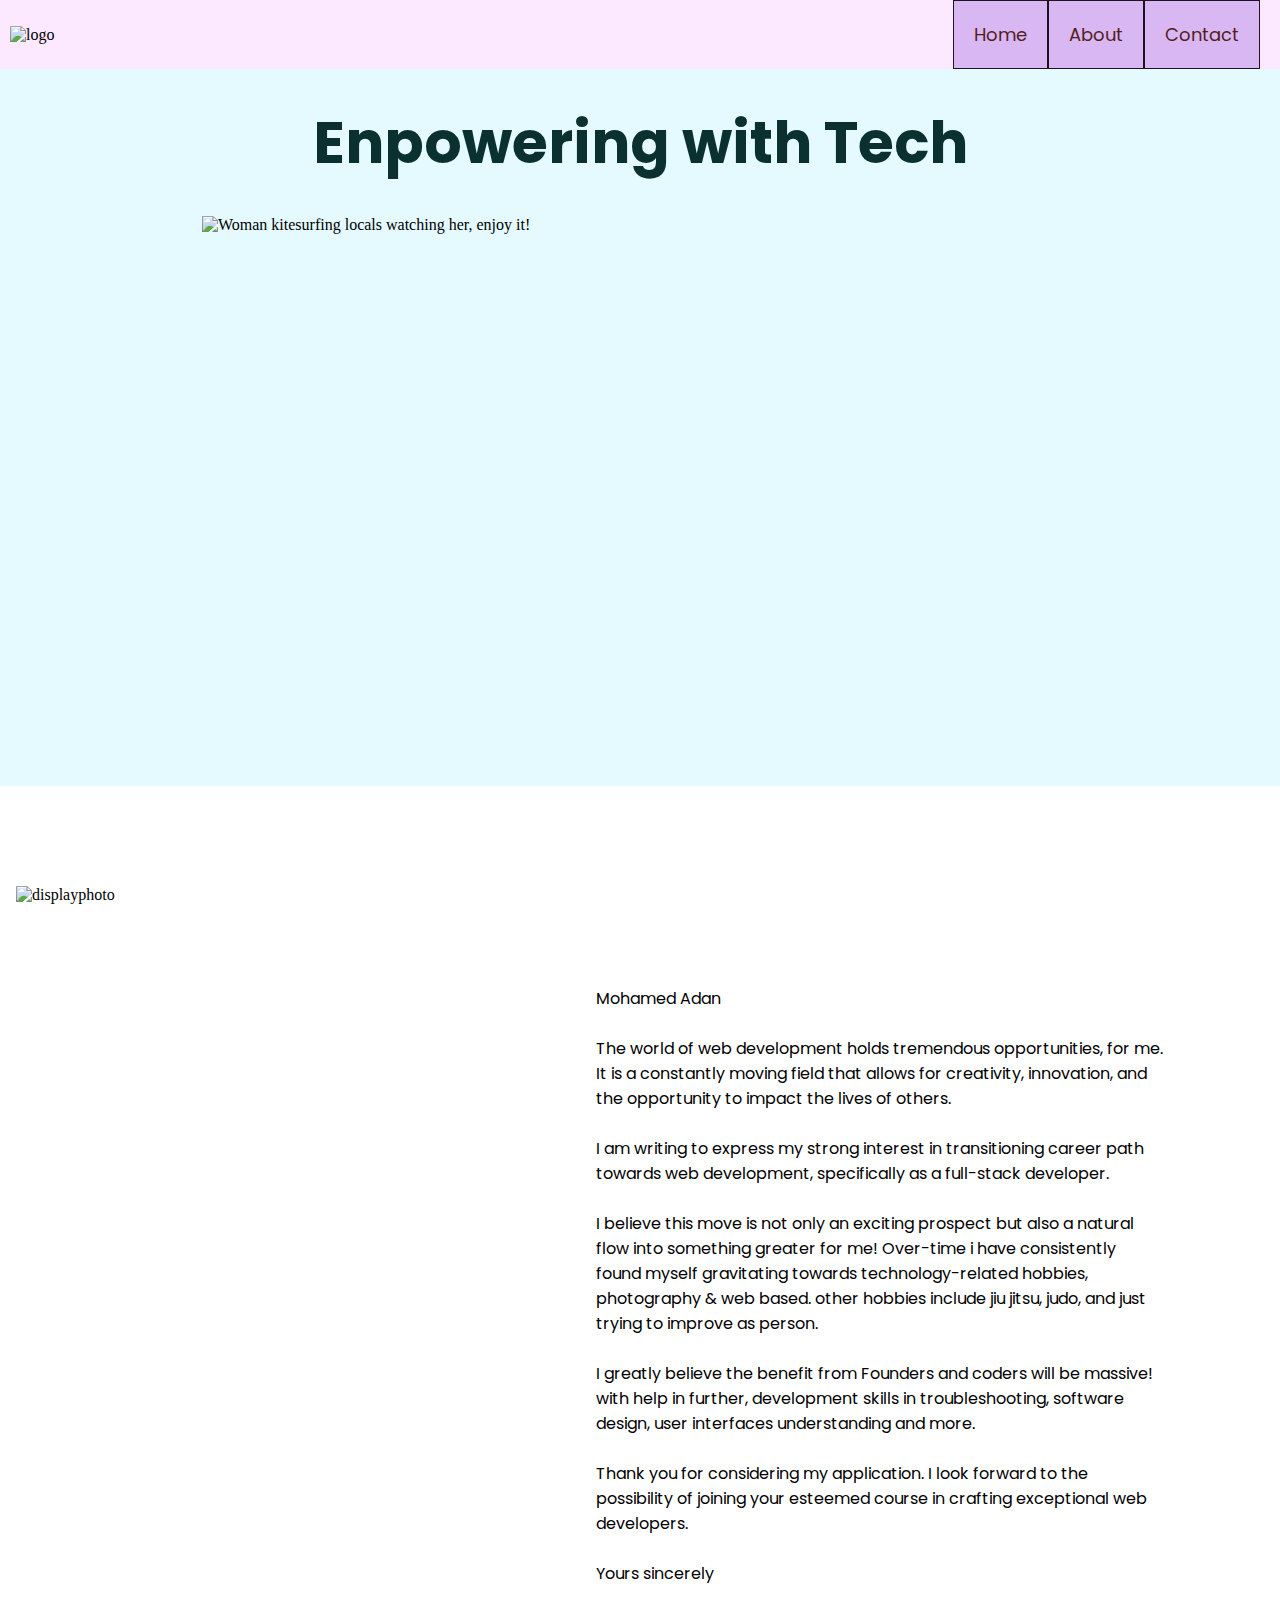
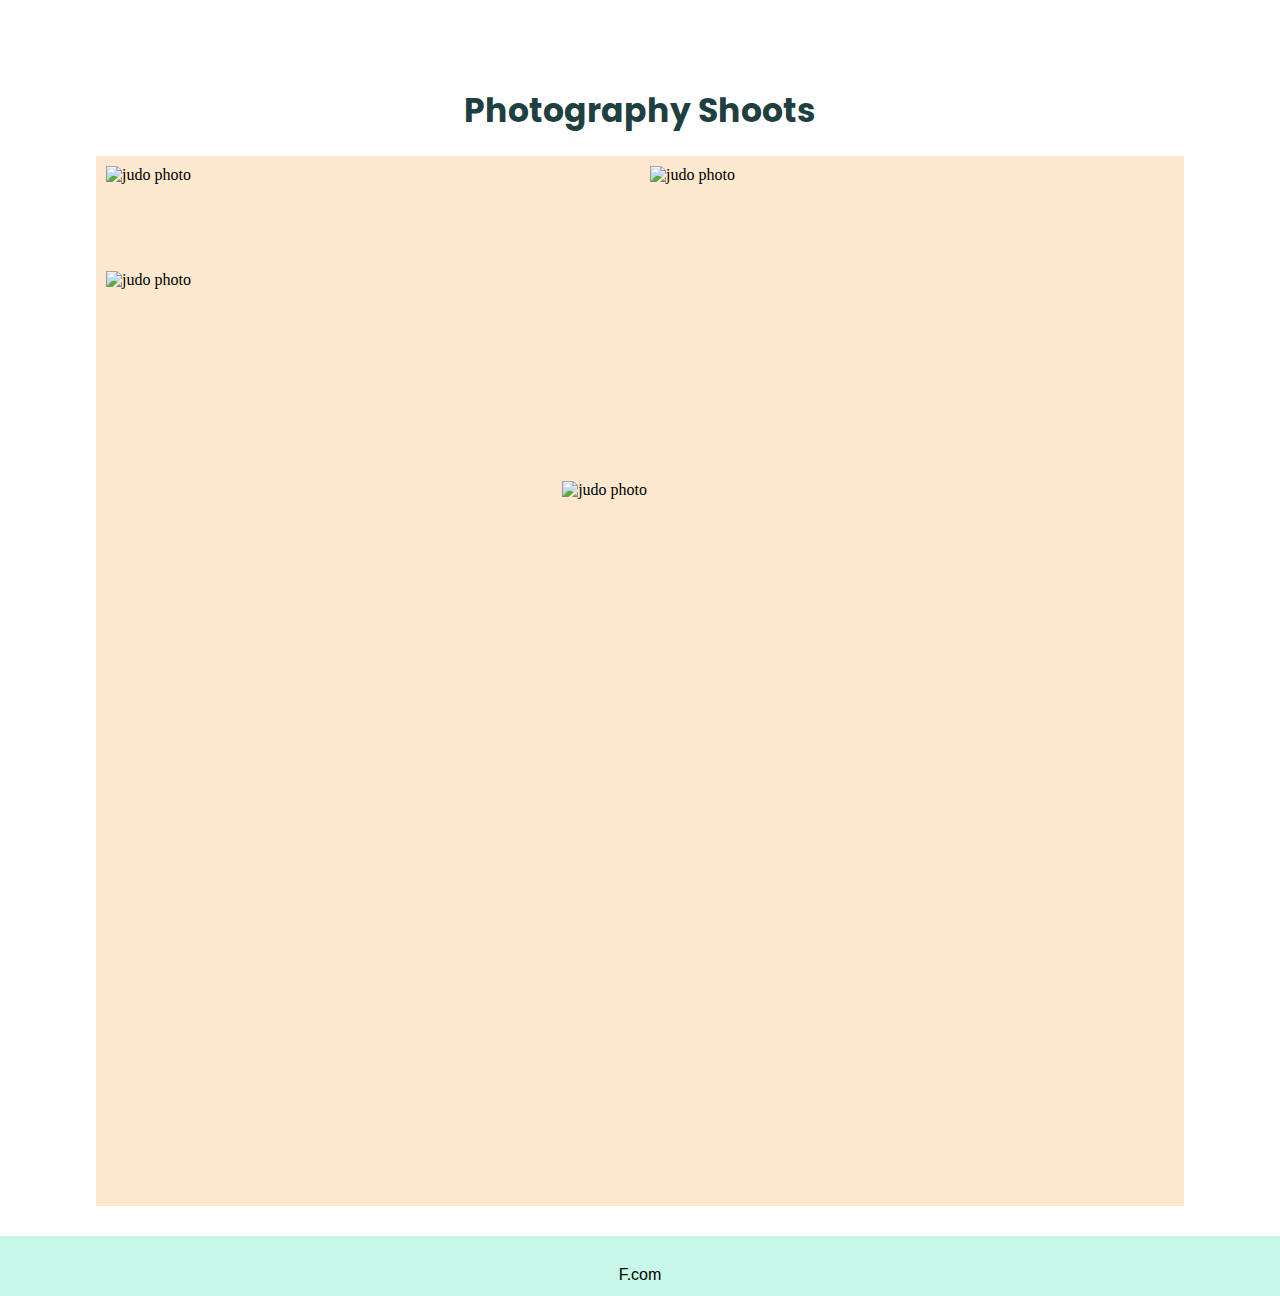
==== F.html @ 7e5731fb "addd" ====
<!DOCTYPE html>
<html lang="en">
<head>
    <meta charset="utf-8"/>
    <meta name="viewport" content="width=device-width, initial-scale=1.0"/>
    <title>F.com</title>
    <link rel="stylesheet" type="text/css" href="F.css">
    <link rel="preconnect" href="https://fonts.googleapis.com">
<!--Font-links-->
    <link rel="preconnect" href="https://fonts.gstatic.com" crossorigin>
    <link href="https://fonts.googleapis.com/css2?family=Poppins:wght@200;300&display=swap" rel="stylesheet">
<body>
<!--Header is Logo & Navbar main-->
    <header class="container">
        <img class="logoimg" src="/site-photos/f.jpg" alt="logo">
        <nav class="nav-container">
            <ul class="tags-holder">
                <li class="tag">Home</li>
                <li class="tag">About</li>
                <li class="tag">Contact</li>
            </ul>
        </nav>   
    </header>
<!-- main img -->
    <section id="mainsection">
        <h1 id="pagetitle" alt="title of page heading">Enpowering with Tech</h1>
        <img class="displayphoto" src="/site-photos/kitesurfing.jpg"
        alt="Woman kitesurfing locals watching her, enjoy it!">
    </section>
    <article class="boximgp">
        <img class="photoart" src="/site-photos/IMG_818.JPG" alt="displayphoto">
        <div class="pimg">
            <p >Mohamed Adan</p>
            <br>
            <p>The world of web development holds tremendous opportunities, for me. It is a constantly moving field that allows for creativity, innovation, and the opportunity to impact the lives of others.</p>
            <br>
            <p>I am writing to express my strong interest in transitioning career path towards web development, specifically as a full-stack developer.</p>
            <br>
            <p>I believe this move is not only an exciting prospect but also a natural flow into something greater for me! Over-time i have consistently found myself gravitating towards technology-related hobbies, photography & web based. other hobbies include jiu jitsu, judo, and just trying to improve as person.</p>
            <br>
            <p>I greatly believe the benefit from Founders and coders will be massive! with help in further, development skills in troubleshooting, software design, user interfaces understanding and more.</p>
            <br>
            <p>Thank you for considering my application. I look forward to the possibility of joining your esteemed course in crafting exceptional web developers.</p>
            <br>
            <p>Yours sincerely</p>
        </div>
    </article>
    <h2 alt="title for judo photos">Photography Shoots</h2>
    <div class="my-first-grid">
        <img class="photojudo1 grid-item-1" src="/site-photos/1G7A6723.jpg" alt="judo photo">
        <img class="photojudo2 grid-item-2" src="site-photos/1G7A6728.jpg" alt="judo photo">
        <img class="photojudo3 grid-item-3" src="site-photos/1G7A6730.jpg" alt="judo photo">
        <img class="photojudo4 grid-item-4" src="site-photos/1G7A6755.jpg" alt="judo photo">
    </div>
<!-- footer -->
    <footer>
        <p class="pfooter">F.com</p>
    </footer> 
</body>
</html>
---- F.css ----
/* reset default */
img {
    max-width: 100%;
}

* {
    box-sizing: border-box;
    margin: 0%;
    padding: 0%;
}

/* Navbar */
.container {
    display: flex;
    flex-direction: row;
    justify-content: space-between;
    align-content: center;
    align-items: center;
    width: 100%;
    background-color: #fce8ff;
}

.logoimg {
    width: 100px;
    max-height: 100px;
    margin: 10px;
}

.nav-container {
    padding-right: 20px;
}

.tags-holder {
    display: flex;
    flex-direction: row;
    text-align: center;
    width: 100%;
}

.tag {
    width: 100%;
    color: rgb(83, 29, 29);
    padding: 20px;
    background-color: #d8b7f3;
    border: 1px solid   #1f1322;
    list-style: none;
    font-size: 18px;
    font-family: poppins, Arial, Helvetica, sans-serif;
}

/* Main-Body */
#mainsection {
    display: flex;
    flex-direction: column;
    justify-content: center;
    align-items: center;
    align-content: center;
    margin-bottom: 100px;
    background-color:#e5faff
}

#pagetitle {
    padding-top: 30px;
    text-align: center;
    font-size: 58px;
    font-family: 'Poppins', sans-serif;
    color: rgb(10, 48, 48);
}

.displayphoto {
    width: 70%;
    height: 600px;
    padding: 30px 10px;
    justify-content: center;
    align-items: center;
    margin: auto;
}

/* p text & photos  */
.boximgp {
    display: flex;
}
.photoart {
    display: inline;
    width: 35%;
    margin: 0 auto;
    padding-bottom: 30px;
}

.pimg {
    display: inline;
    width: 60%;
    margin: 0 auto;
    font-family: poppins;
    font-size: 16px;
    padding: 100px;
}

/* Grid */
h2 {
    text-align: center;
    font-family: poppins, Arial, Helvetica, sans-serif;
    font-size: 33px;
    margin-bottom: 20px;
    color: rgb(31, 64, 64);
}

.my-first-grid {
    display: grid;
    grid-template-rows: repeat(10, 1fr);
    grid-template-columns: (10, 1fr);
    width: 85%;
    margin: 0 auto;
    height: 1050px;
    background-color: rgb(255, 232, 208);
}

.grid-item-1 {
    grid-row: 1 / 4;
    grid-column: 6/ 11;
    padding: 10px;
}

.grid-item-2 {
    grid-row: 4 / 10;
    grid-column: 5/ 11 ;
    padding: 10px;
}

.grid-item-3 {
    grid-row: 1 / 1;
    grid-column: 1 / 6;
    padding: 10px;
}

.grid-item-4 {
    grid-row: 2/ 11;
    grid-column: 1 / 5;
    padding: 10px;
} 

/* Footer */
footer {
    display: flex;
    background-color: rgb(198, 247, 232);
    height: 60px;
    justify-content: center;
    margin-top: 30px;
}

.pfooter {
    padding: 30px;
    font-size: 16px;
    font-family: popping, Arial, Helvetica, sans-serif;
    background-color: rgb(198, 247, 232);
}














/* media queries */
@media screen and (max-width: 850px) {
/* p text & photos  */
.boximgp {
    display: inline;
}
.photoart {
        display: inline;
        width: 100%;
        padding-bottom: 30px;
    }

    .pimg {
        display: inline;
        width: 100%;
        padding: 150px;
        margin: 25px;
    }

    h2 {
        text-align: center;
        font-family: poppins, Arial, Helvetica, sans-serif;
        font-size: 28px;
        margin-bottom: 20px;
    }

    .my-first-grid {
        display: grid;
        grid-template-rows: repeat(10, 1fr);
        grid-template-columns: (10, 1fr);
        width: 85%;
        margin: 0 auto;
        height: 1700px;
        background-color: rgb(255, 232, 208);
    }
    
    .grid-item-1 {
        grid-row: 1 / 3;
        grid-column: 1 / 11;
        padding: 10px;
    }
    
    .grid-item-2 {
        grid-row: 3 / 6;
        grid-column: 1 / 11;
        padding: 10px;
    }
    
    .grid-item-3 {
        grid-row: 6 / 8;
        grid-column: 1 / 11;
        padding: 10px;
    }
    
    .grid-item-4 {
        grid-row: 8/ 11;
        grid-column: 1 / 11;
        padding: 10px;
    } 
}
















@media screen and (max-width: 600px) {
    .container {
        display: flex;
        flex-direction: column;
        width: 100%;
        background-color: rgb(249, 231, 231);
    }
    
    .nav-container {
        flex-wrap: wrap;
        flex-direction: column;
        width: 100%;
        padding-right: 0px;
    }

    .tags-holder {
        display: flex;
        flex-direction: column;
        align-content: center;
    }

    .tag {
        width: 100%;
        color: rgb(59, 59, 59);
        background-color: rgb(180, 152, 208);
        border: 3px solid   rgb(210, 165, 250);
        list-style: none;
    }

    #mainsection {
        align-items: flex-start;
    }

    .displayphoto {
        width: 100%;
    }

    br {
        margin: 10px 0;
    }

    #pagetitle {
        padding: 20px 30px;
        font-family: 'Poppins', sans-serif;
    }
}
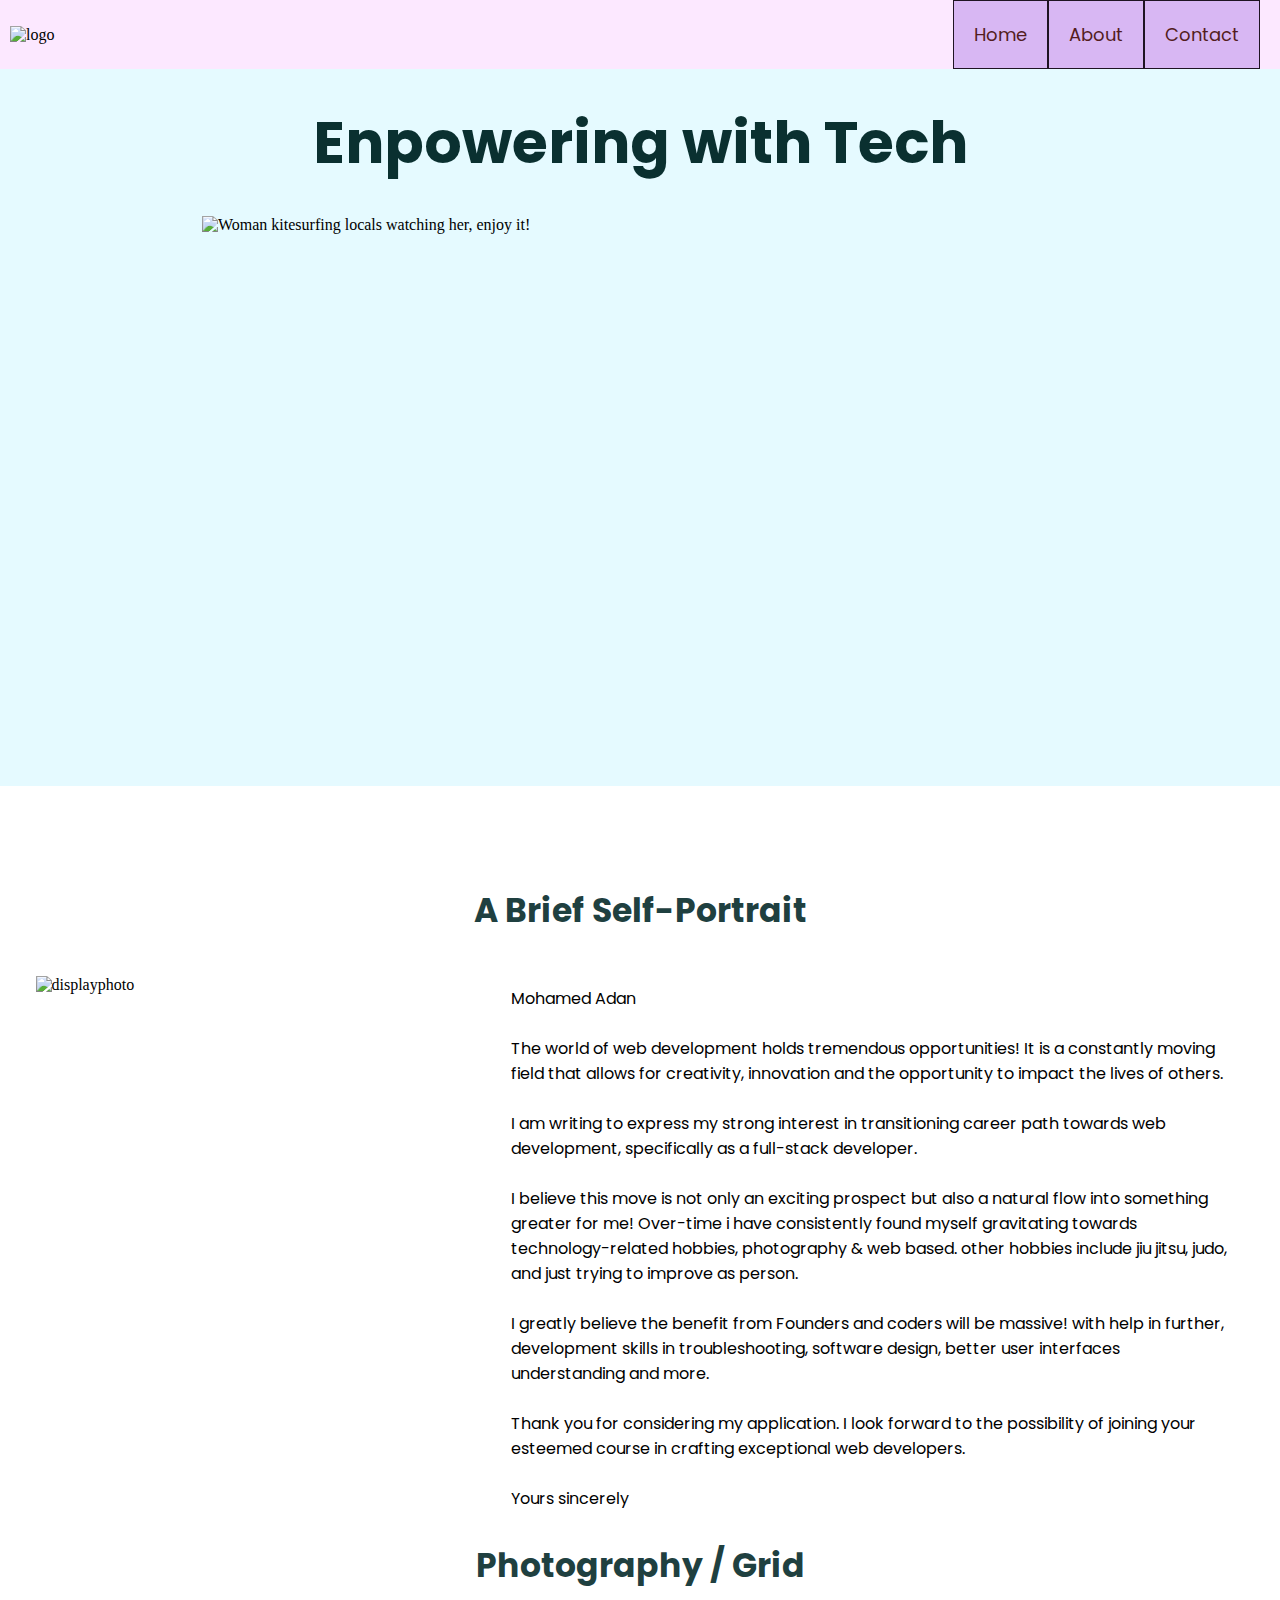
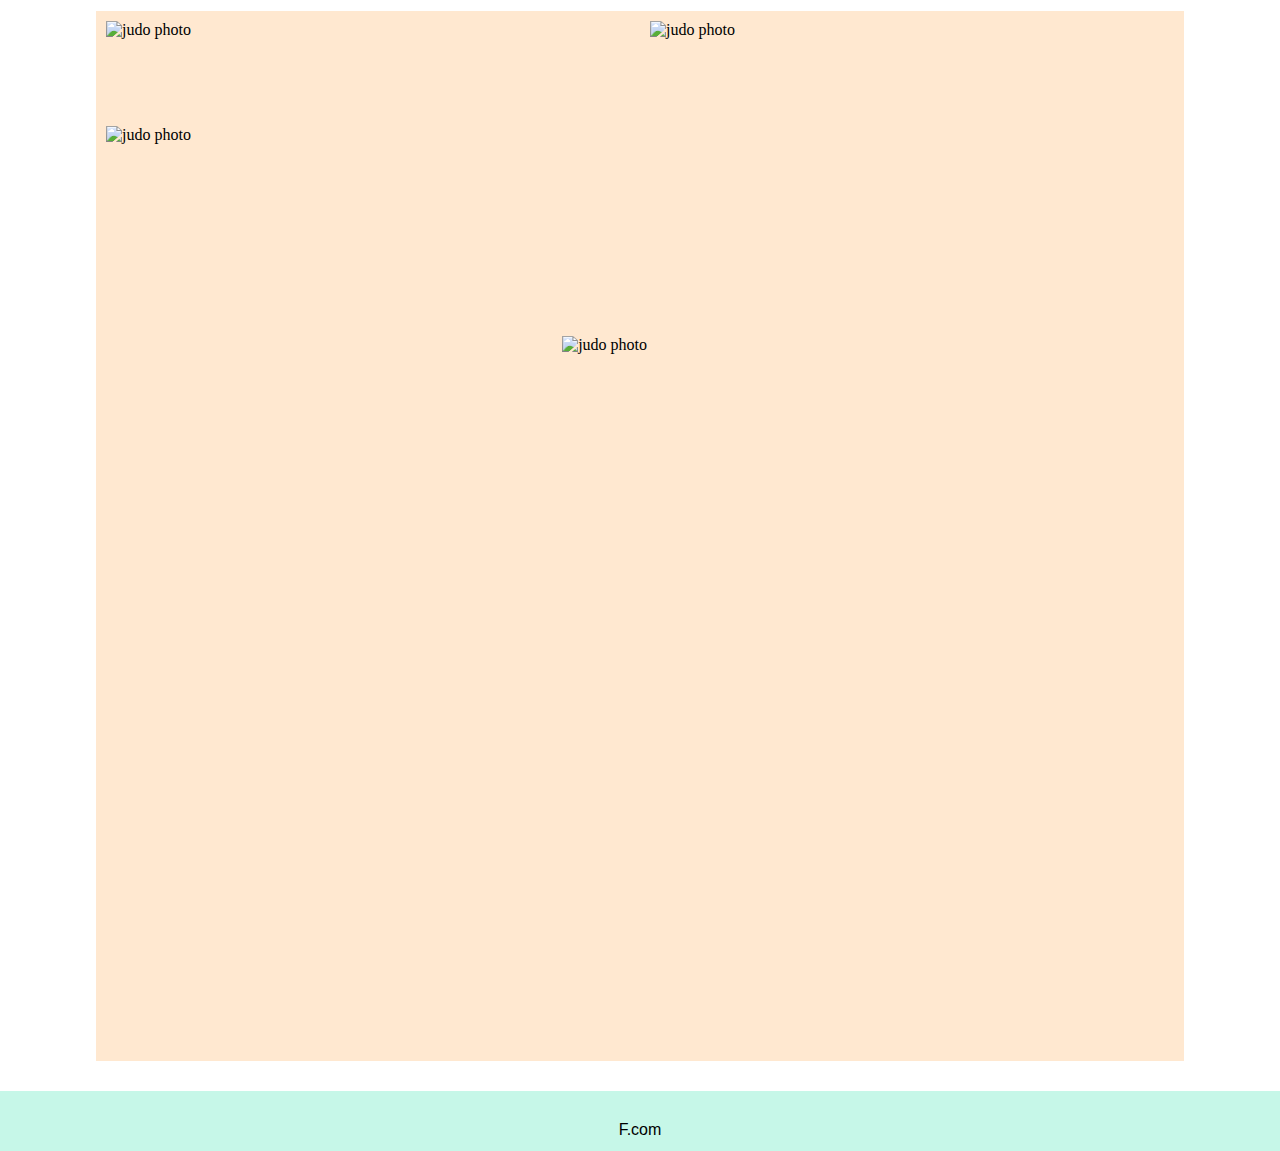
==== commit 42dbaeb1: "adjusted p tags and img to block! for responsive" ====
--- a/F.html
+++ b/F.html
@@ -27,25 +27,26 @@
         <img class="displayphoto" src="/site-photos/kitesurfing.jpg"
         alt="Woman kitesurfing locals watching her, enjoy it!">
     </section>
+    <h2 alt="title for judo photos">A Brief Self-Portrait</h2>
     <article class="boximgp">
         <img class="photoart" src="/site-photos/IMG_818.JPG" alt="displayphoto">
         <div class="pimg">
             <p >Mohamed Adan</p>
             <br>
-            <p>The world of web development holds tremendous opportunities, for me. It is a constantly moving field that allows for creativity, innovation, and the opportunity to impact the lives of others.</p>
+            <p>The world of web development holds tremendous opportunities! It is a constantly moving field that allows for creativity, innovation and the opportunity to impact the lives of others.</p>
             <br>
             <p>I am writing to express my strong interest in transitioning career path towards web development, specifically as a full-stack developer.</p>
             <br>
             <p>I believe this move is not only an exciting prospect but also a natural flow into something greater for me! Over-time i have consistently found myself gravitating towards technology-related hobbies, photography & web based. other hobbies include jiu jitsu, judo, and just trying to improve as person.</p>
             <br>
-            <p>I greatly believe the benefit from Founders and coders will be massive! with help in further, development skills in troubleshooting, software design, user interfaces understanding and more.</p>
+            <p>I greatly believe the benefit from Founders and coders will be massive! with help in further, development skills in troubleshooting, software design, better user interfaces understanding and more.</p>
             <br>
             <p>Thank you for considering my application. I look forward to the possibility of joining your esteemed course in crafting exceptional web developers.</p>
             <br>
             <p>Yours sincerely</p>
         </div>
     </article>
-    <h2 alt="title for judo photos">Photography Shoots</h2>
+    <h2 alt="title for judo photos">Photography / Grid</h2>
     <div class="my-first-grid">
         <img class="photojudo1 grid-item-1" src="/site-photos/1G7A6723.jpg" alt="judo photo">
         <img class="photojudo2 grid-item-2" src="site-photos/1G7A6728.jpg" alt="judo photo">
--- a/F.css
+++ b/F.css
@@ -79,6 +79,7 @@
 /* p text & photos  */
 .boximgp {
     display: flex;
+    padding: 20px;
 }
 .photoart {
     display: inline;
@@ -93,7 +94,7 @@
     margin: 0 auto;
     font-family: poppins;
     font-size: 16px;
-    padding: 100px;
+    padding: 10px;
 }
 
 /* Grid */
@@ -170,21 +171,25 @@
 
 /* media queries */
 @media screen and (max-width: 850px) {
+
 /* p text & photos  */
-.boximgp {
-    display: inline;
-}
+    .boximgp {
+        display: inline;
+        width: 100%;
+        padding: 0px;
+    }
 .photoart {
-        display: inline;
-        width: 100%;
-        padding-bottom: 30px;
+        display: block;
+        width: 80%;
+        padding-bottom: 50px;
+        margin: 0 auto;
     }
 
     .pimg {
-        display: inline;
-        width: 100%;
-        padding: 150px;
-        margin: 25px;
+        display: block;
+        width: 100%;
+        padding: 20px;
+        margin: 0 auto;
     }
 
     h2 {
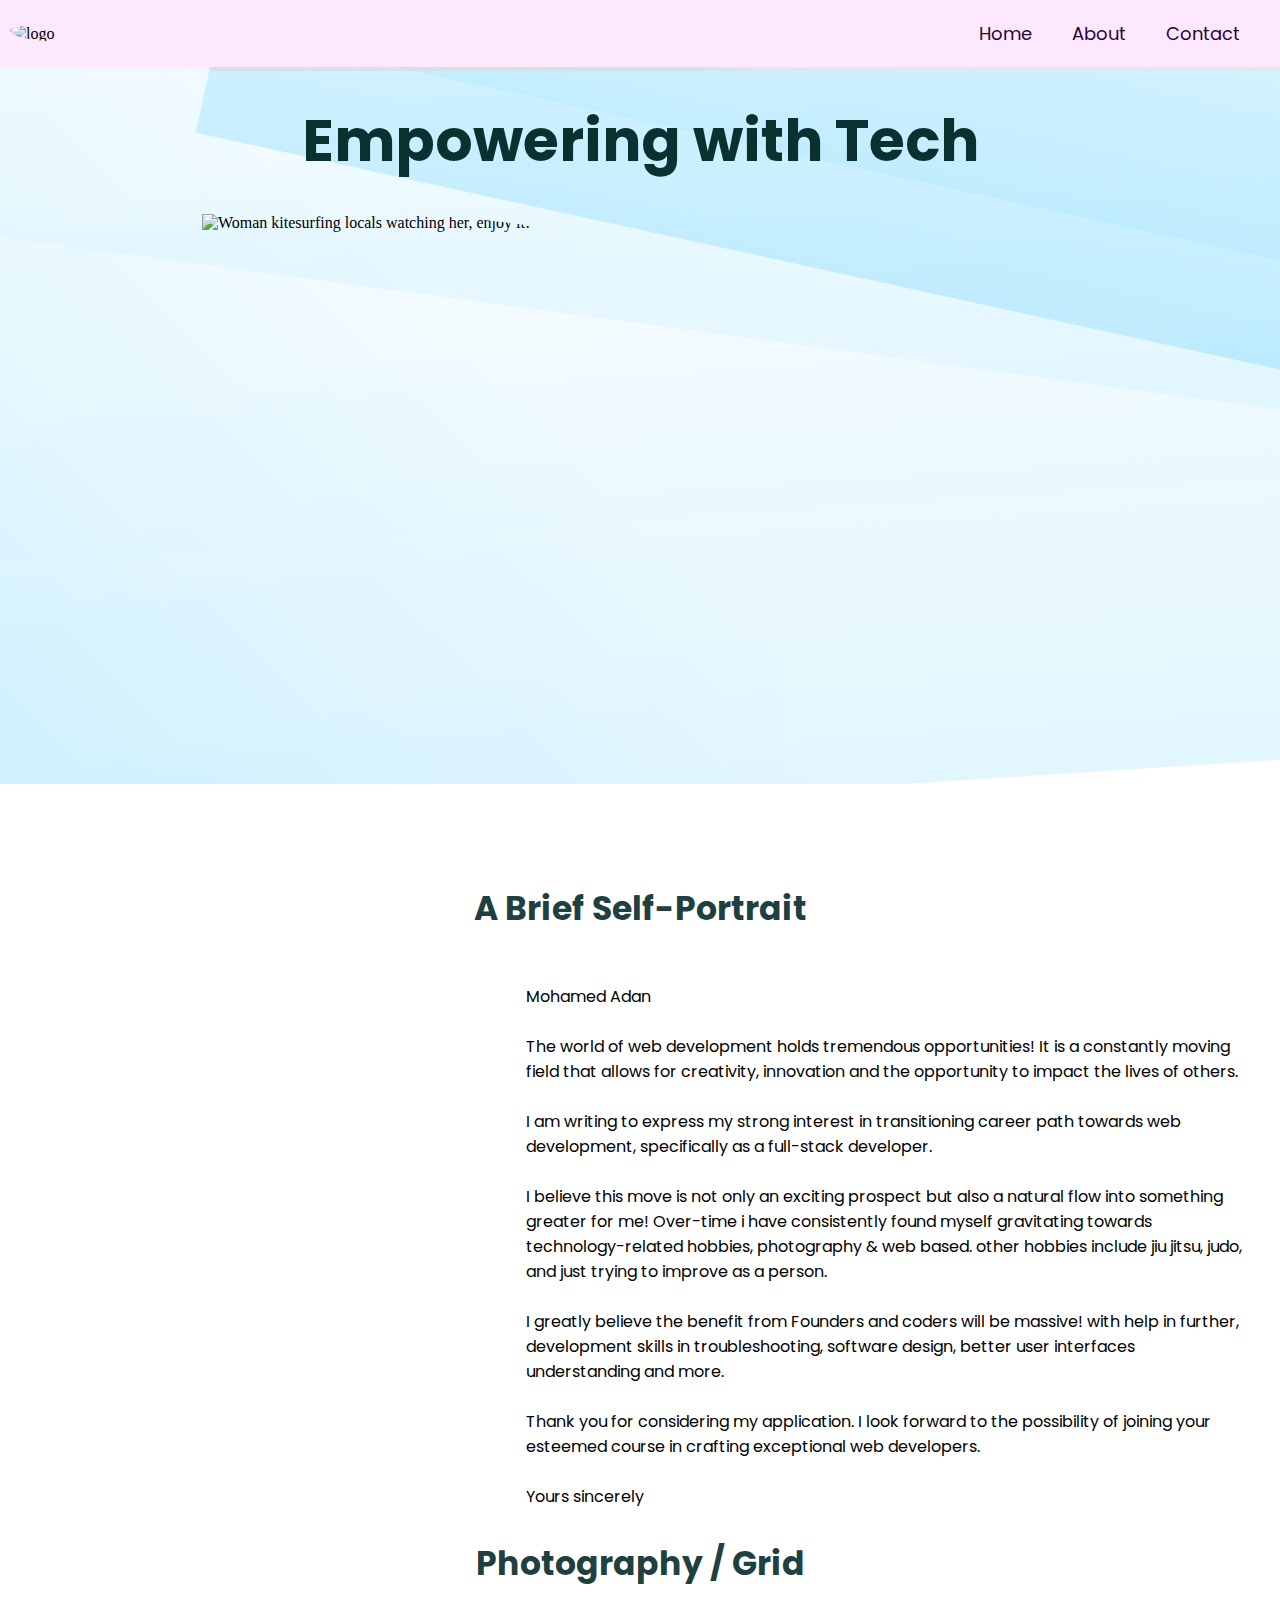
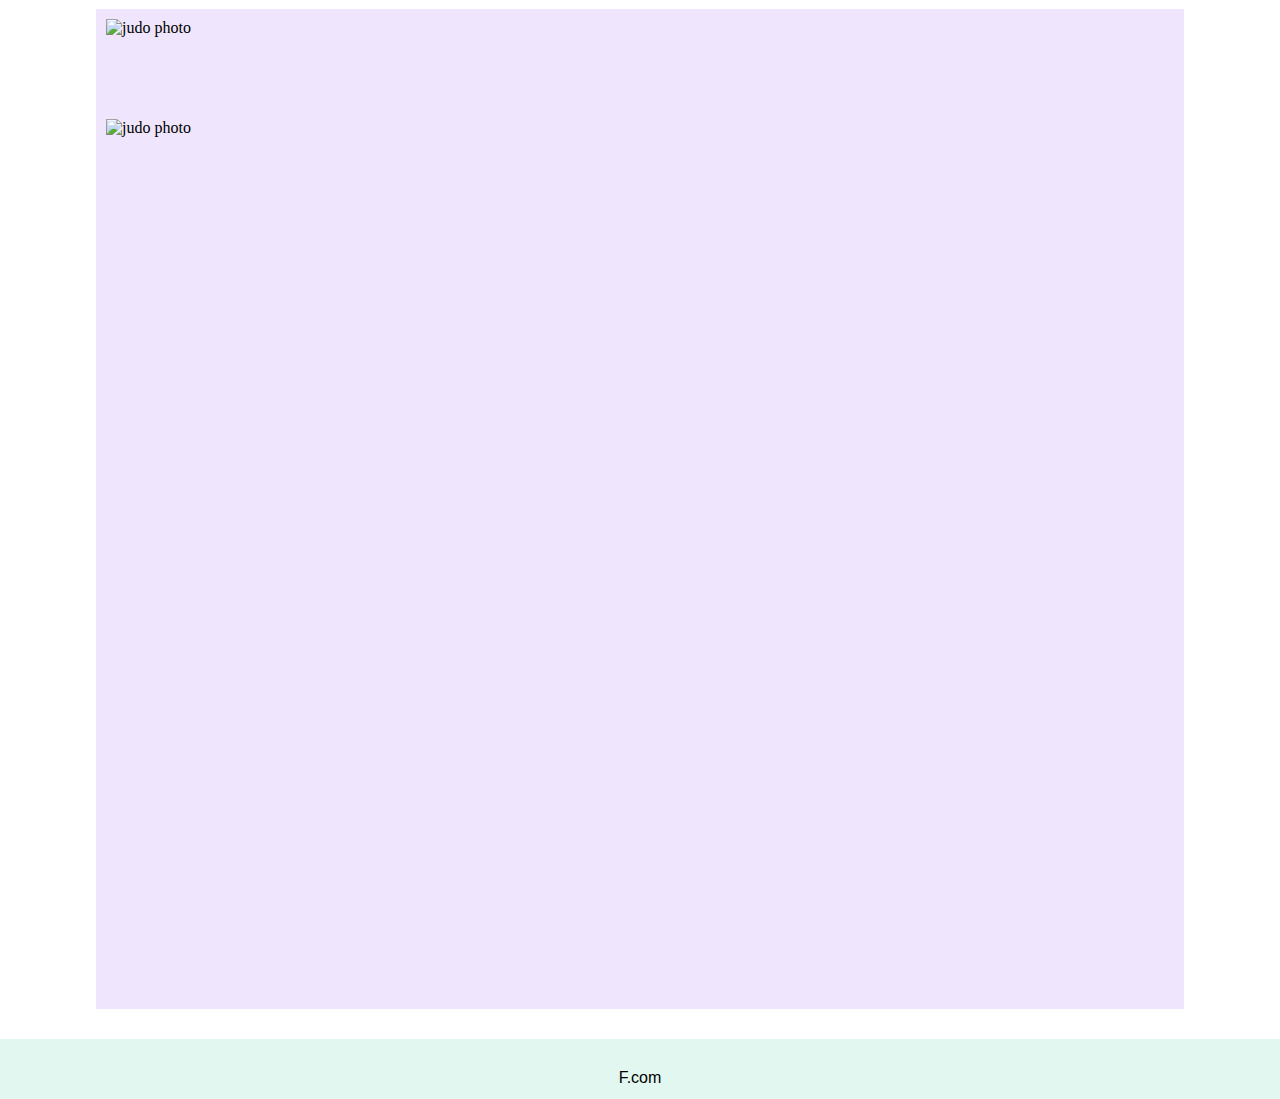
==== commit 070e75ab: "website task" ====
--- a/F.html
+++ b/F.html
@@ -23,7 +23,7 @@
     </header>
 <!-- main img -->
     <section id="mainsection">
-        <h1 id="pagetitle" alt="title of page heading">Enpowering with Tech</h1>
+        <h1 id="pagetitle" alt="title of page heading">Empowering with Tech</h1>
         <img class="displayphoto" src="/site-photos/kitesurfing.jpg"
         alt="Woman kitesurfing locals watching her, enjoy it!">
     </section>
@@ -37,7 +37,8 @@
             <br>
             <p>I am writing to express my strong interest in transitioning career path towards web development, specifically as a full-stack developer.</p>
             <br>
-            <p>I believe this move is not only an exciting prospect but also a natural flow into something greater for me! Over-time i have consistently found myself gravitating towards technology-related hobbies, photography & web based. other hobbies include jiu jitsu, judo, and just trying to improve as person.</p>
+            <p>I believe this move is not only an exciting prospect but also a natural flow into something greater for me! Over-time i have consistently found myself gravitating towards technology-related hobbies, 
+            photography & web based. other hobbies include jiu jitsu, judo, and just trying to improve as a person.</p>
             <br>
             <p>I greatly believe the benefit from Founders and coders will be massive! with help in further, development skills in troubleshooting, software design, better user interfaces understanding and more.</p>
             <br>
--- a/F.css
+++ b/F.css
@@ -24,6 +24,7 @@
     width: 100px;
     max-height: 100px;
     margin: 10px;
+    border-radius: 70% 180%;
 }
 
 .nav-container {
@@ -39,14 +40,22 @@
 
 .tag {
     width: 100%;
-    color: rgb(83, 29, 29);
+    color: rgb(44, 1, 56);
     padding: 20px;
-    background-color: #d8b7f3;
-    border: 1px solid   #1f1322;
+    border: none;
     list-style: none;
     font-size: 18px;
     font-family: poppins, Arial, Helvetica, sans-serif;
 }
+
+.tag:hover {
+    background-color: rgb(247, 198, 251);
+    border-radius: 20%;
+    font-size: 22px;
+    color: rgb(51, 4, 73);
+    transition-delay: 0.09s;
+}
+
 
 /* Main-Body */
 #mainsection {
@@ -56,7 +65,8 @@
     align-items: center;
     align-content: center;
     margin-bottom: 100px;
-    background-color:#e5faff
+    background-color:#e5faff;
+    background-image: url(./site-photos/11857.jpg);
 }
 
 #pagetitle {
@@ -74,6 +84,7 @@
     justify-content: center;
     align-items: center;
     margin: auto;
+    border-radius: 5% 80%;
 }
 
 /* p text & photos  */
@@ -83,9 +94,11 @@
 }
 .photoart {
     display: inline;
-    width: 35%;
+    width: 40%;
     margin: 0 auto;
     padding-bottom: 30px;
+    border-radius: 40%;
+    scale: 80%;
 }
 
 .pimg {
@@ -95,6 +108,10 @@
     font-family: poppins;
     font-size: 16px;
     padding: 10px;
+}
+
+p {
+    font-size: 16px;
 }
 
 /* Grid */
@@ -112,38 +129,41 @@
     grid-template-columns: (10, 1fr);
     width: 85%;
     margin: 0 auto;
-    height: 1050px;
-    background-color: rgb(255, 232, 208);
+    height: 1000px;
+    background-color: rgb(239, 230, 253);
 }
 
 .grid-item-1 {
     grid-row: 1 / 4;
     grid-column: 6/ 11;
     padding: 10px;
+    border-radius: 70%;
 }
 
 .grid-item-2 {
     grid-row: 4 / 10;
     grid-column: 5/ 11 ;
     padding: 10px;
+    border-radius: 25%;
 }
 
 .grid-item-3 {
     grid-row: 1 / 1;
     grid-column: 1 / 6;
     padding: 10px;
+    border-radius: 10%;
 }
 
 .grid-item-4 {
     grid-row: 2/ 11;
-    grid-column: 1 / 5;
+    grid-column: 1 / 6;
     padding: 10px;
 } 
 
 /* Footer */
 footer {
     display: flex;
-    background-color: rgb(198, 247, 232);
+    background-color: rgb(226, 247, 240);
     height: 60px;
     justify-content: center;
     margin-top: 30px;
@@ -153,7 +173,7 @@
     padding: 30px;
     font-size: 16px;
     font-family: popping, Arial, Helvetica, sans-serif;
-    background-color: rgb(198, 247, 232);
+    background-color: rgb(226, 247, 240);
 }
 
 
@@ -173,6 +193,12 @@
 @media screen and (max-width: 850px) {
 
 /* p text & photos  */
+.tag:hover {
+    background-color: rgb(247, 198, 251);
+    border-radius: 20%;
+    font-size: 22px;
+    color: rgb(51, 4, 73);
+}
     .boximgp {
         display: inline;
         width: 100%;
@@ -205,32 +231,36 @@
         grid-template-columns: (10, 1fr);
         width: 85%;
         margin: 0 auto;
-        height: 1700px;
-        background-color: rgb(255, 232, 208);
+        height: 1600px;
+        background-color: rgb(239, 230, 253);
     }
     
     .grid-item-1 {
         grid-row: 1 / 3;
         grid-column: 1 / 11;
         padding: 10px;
+        border-radius: 10%;
     }
     
     .grid-item-2 {
         grid-row: 3 / 6;
         grid-column: 1 / 11;
         padding: 10px;
+        border-radius: 10%;
     }
     
     .grid-item-3 {
         grid-row: 6 / 8;
         grid-column: 1 / 11;
         padding: 10px;
+        border-radius: 10%;
     }
     
     .grid-item-4 {
         grid-row: 8/ 11;
         grid-column: 1 / 11;
         padding: 10px;
+        border-radius: 10%;
     } 
 }
 
@@ -250,11 +280,20 @@
 
 
 @media screen and (max-width: 600px) {
+    .my-first-grid {
+        display: grid;
+        grid-template-rows: repeat(10, 1fr);
+        grid-template-columns: (10, 1fr);
+        width: 85%;
+        margin: 0 auto;
+        height: 1150px;
+        background-color: rgb(239, 230, 253);
+    }
     .container {
         display: flex;
         flex-direction: column;
         width: 100%;
-        background-color: rgb(249, 231, 231);
+        background-color: rgb(231, 244, 249);
     }
     
     .nav-container {
@@ -273,9 +312,18 @@
     .tag {
         width: 100%;
         color: rgb(59, 59, 59);
-        background-color: rgb(180, 152, 208);
-        border: 3px solid   rgb(210, 165, 250);
+        background-color: #fce8ff;
+        border: 3px solid   none;
         list-style: none;
+        border-radius: 0px;
+    }
+
+
+    .tag:hover {
+        background-color: rgb(247, 198, 251);
+        border-radius: 0%;
+        font-size: 22px;
+        color: rgb(51, 4, 73);
     }
 
     #mainsection {
